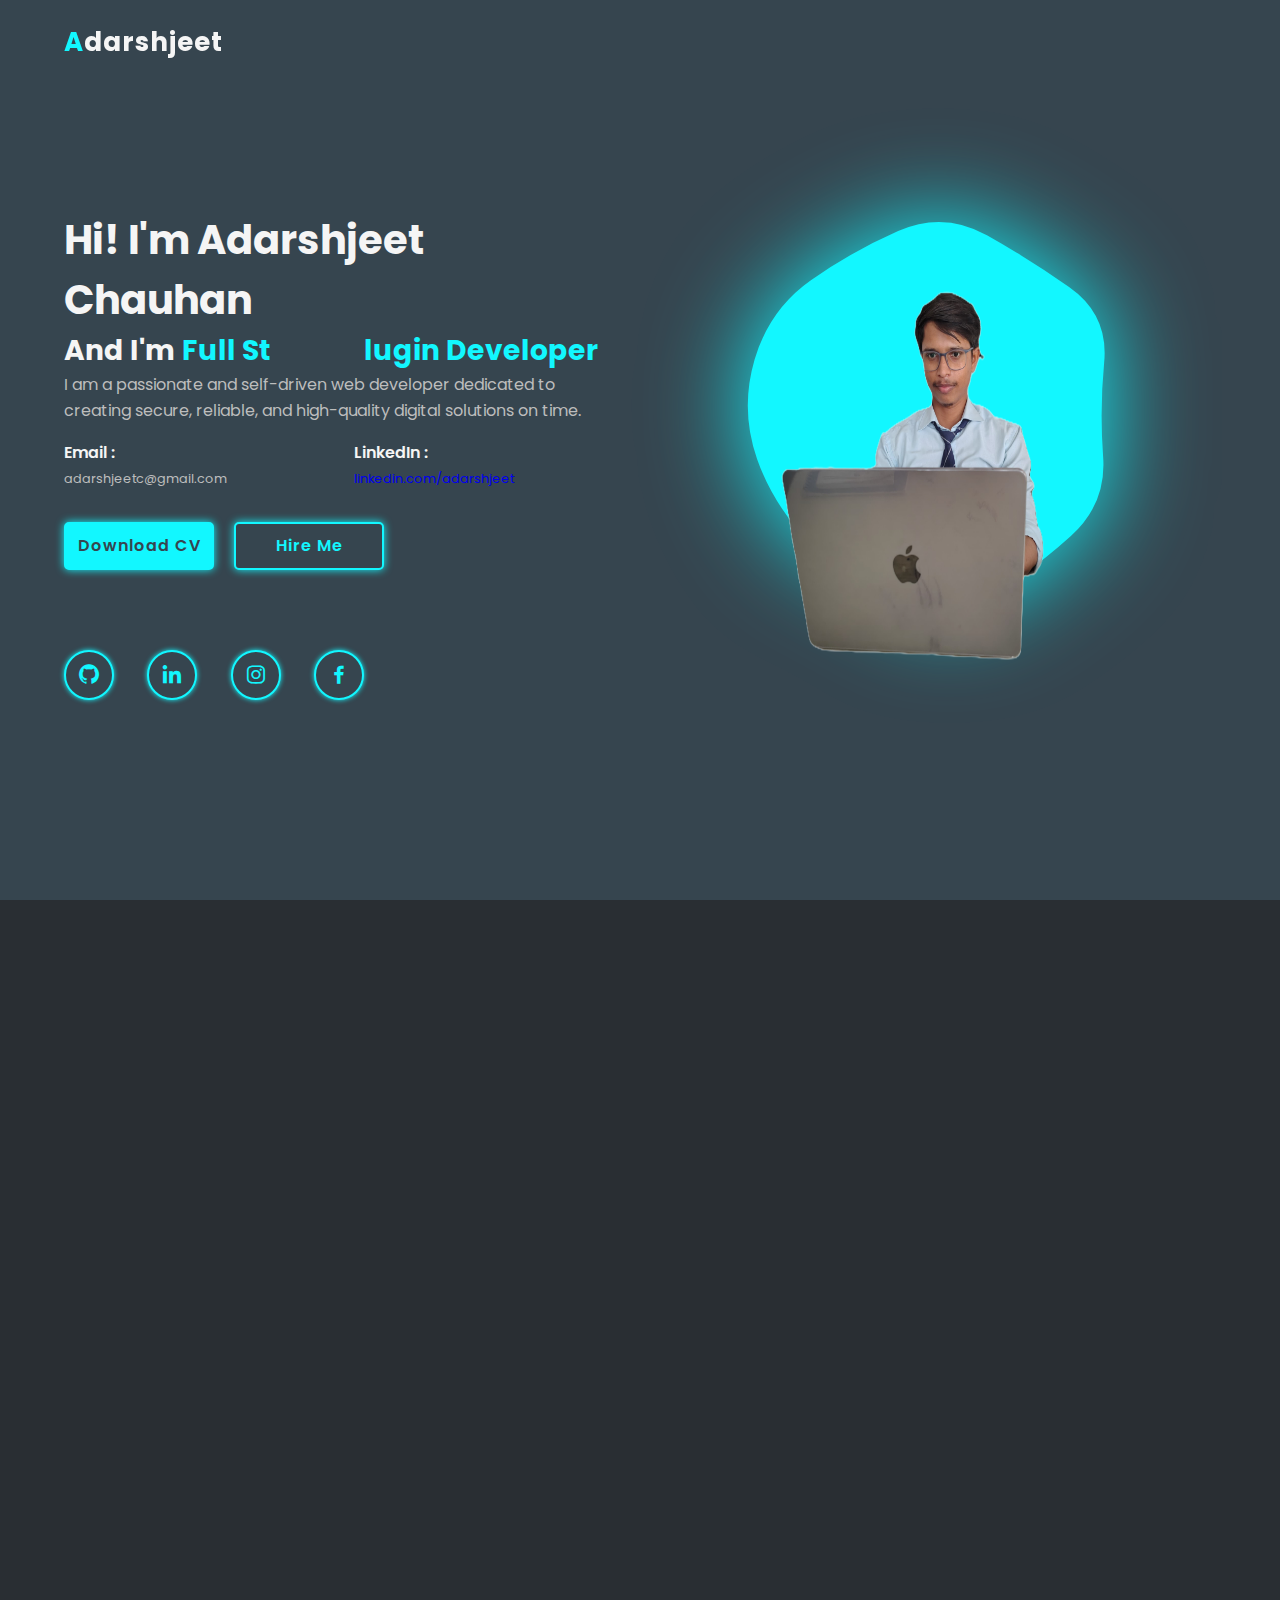
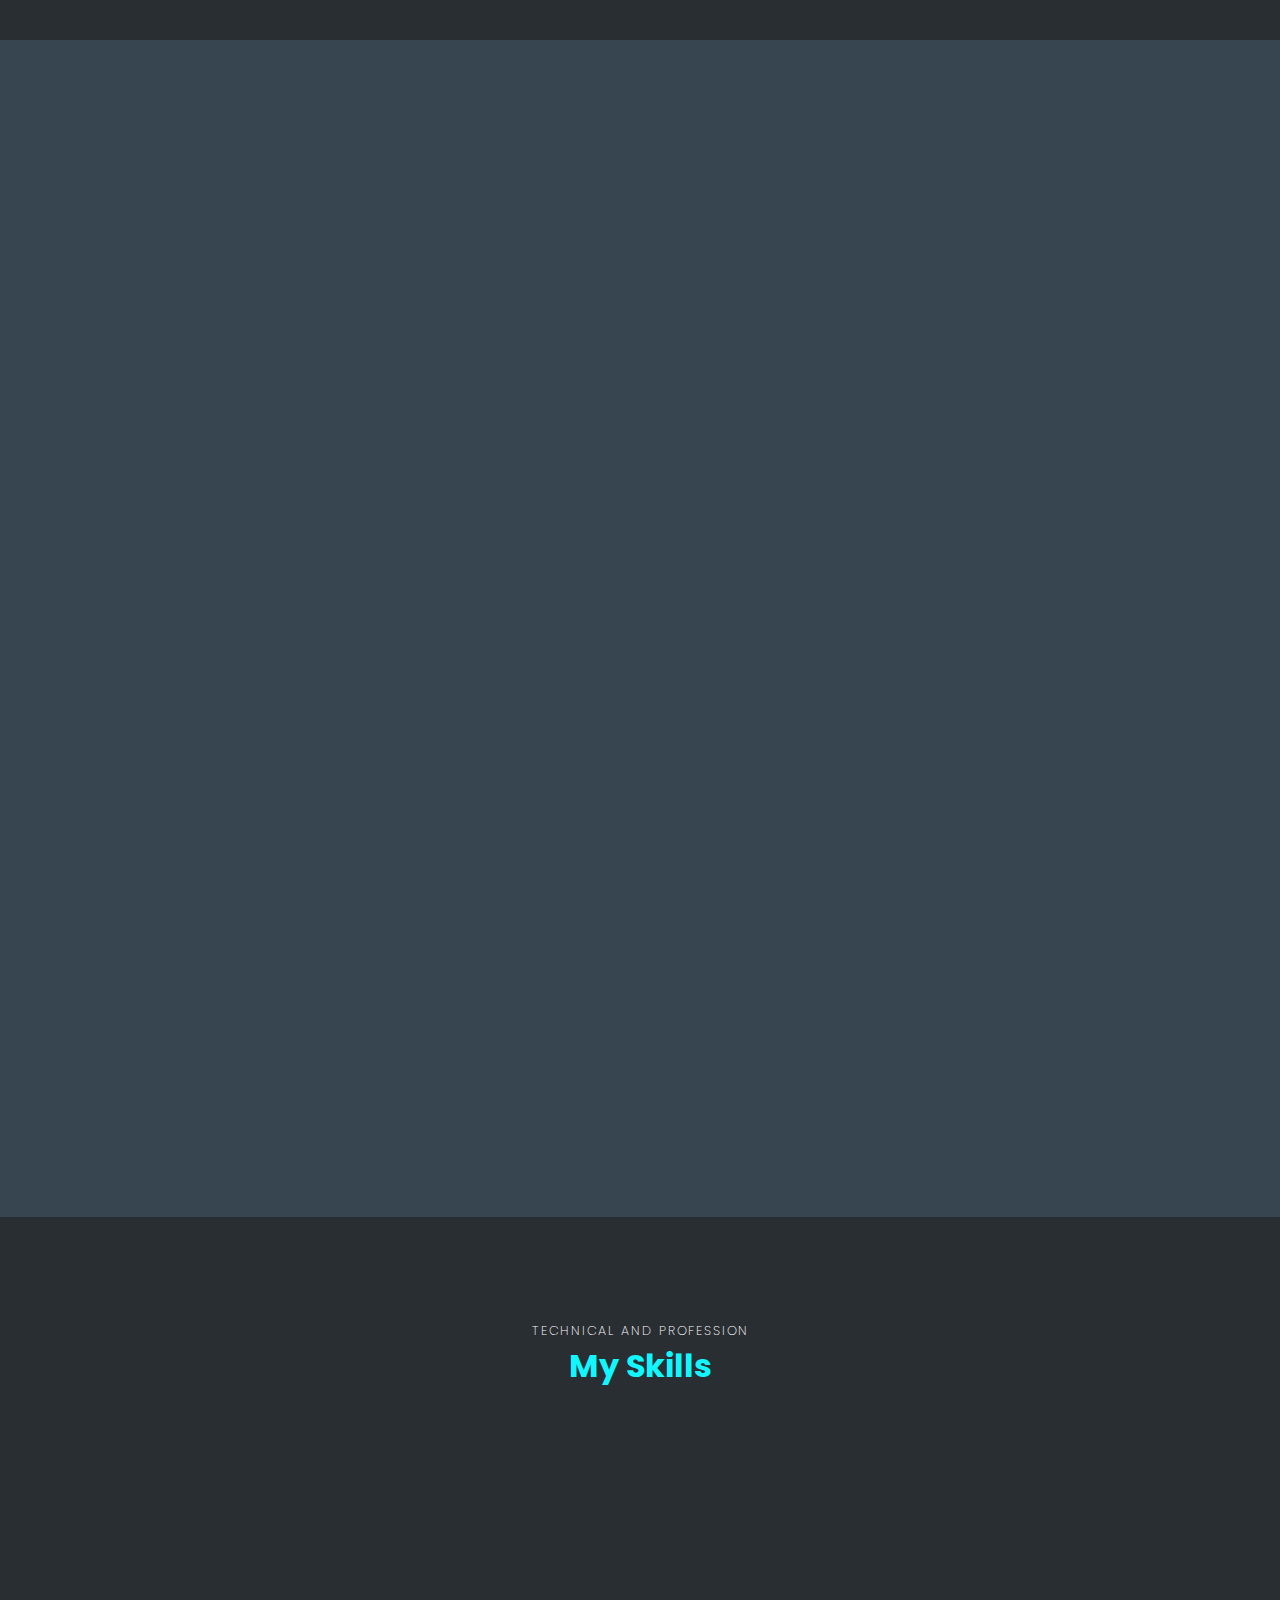
==== index.html @ 7305b6fa "portfolio" ====
<!DOCTYPE html>
<html lang="en">

<head>
    <meta charset="UTF-8">
    <meta name="viewport" content="width=device-width, initial-scale=1.0">
    <title>Adarshjeet Chauhan</title>
    <link rel="stylesheet" href="CSS/home.css">
    <link rel="stylesheet" href="CSS/header.css">
    <link rel="stylesheet" href="CSS/about.css">
    <link rel="stylesheet" href="CSS/services.css">
    <link rel="stylesheet" href="CSS/skills.css">
    <link rel="stylesheet" href="CSS/portfolio.css">
    <link rel="stylesheet" href="CSS/contact.css">
    <link rel="stylesheet" href="CSS/footer.css">
    <link rel="stylesheet" href="CSS/main.css">

    <!-- Link boxicons CSS -->
    <link href='https://unpkg.com/boxicons@2.1.4/css/boxicons.min.css' rel='stylesheet'>
</head>

<body>
    <!--------------------- Header site Start --------------------->
    <header>
        <div class="logo"><span>A</span>darshjeet</div>
        <ul class="navlist">
            <li><a href="#home" style="--i:1;">Home</a></li>
            <li><a href="#about" style="--i:2;">About</a></li>
            <!-- <li><a href="#services" style="--i:3;">Services</a></li> -->
            <li><a href="#skills" style="--i:4;">Skills</a></li>
            <li><a href="#portfolio" style="--i:5;">Projects</a></li>
            <li><a href="#contact" style="--i:6;">Contact</a></li>
        </ul>
        <div id="menu-icon" class="bx bx-menu"></div>
    </header>

    <!---------------- Header Section End ------------------------>


    <!------------------- Home section Start  ---------------------->
    <section id="home" class="home">
        <div class="home-content scroll-scale">
            <h1>Hi! I'm Adarshjeet Chauhan</h1>
            <div class="change-text">
                <h3>And I'm</h3>
                <h3>
                    <span class="word">WordPress&nbsp;Plugin&nbsp;Developer</span>
                    <span class="word">Full&nbsp;Stack&nbsp;Developer</span>
                    <!-- <span class="word">Web&nbsp;Designer</span> -->
                    <span class="word">Frontend&nbsp;Developer</span>
                    <span class="word">Backend&nbsp;Developer</span>
                </h3>
            </div>

            <p>I am a passionate and self-driven web developer dedicated to creating secure, reliable, and high-quality digital solutions on time.</p>

            <div class="info-box">
                <div class="email-info">
                    <h5>Email :</h5>
                    <span>adarshjeetc@gmail.com</span>
                </div>
                <div class="linkedin-info">
                    <h5>LinkedIn :</h5>
                    <span><a href="https://www.linkedin.com/in/adarshjeet-chauhan-750034267" target="_blank">linkedin.com/adarshjeet </a></span>
                </div>
            </div>
            <!------------------ Home Buttons  ------------------------>
            <div class="btn-box">
                <a href="Assets/adarsh_resume.pdf" class="btn"> Download CV</a>
                <a href="#contact" class="btn"> Hire Me</a>
            </div>
            <!------------------ Social Icons  ------------------------>
            <div class="social-icons">
                <a href="https://github.com/Adarshjeet0"><i class='bx bxl-github'></i></a>
                <a href="https://www.linkedin.com/in/adarshjeet-chauhan-750034267"><i class='bx bxl-linkedin'></i></a>
                <a href="https://www.instagram.com/adarsh___jeet/"><i class='bx bxl-instagram'></i></a>
                <a href=""><i class='bx bxl-facebook'></i></a>
            </div>

        </div>
        <!----------------  Home Page Image  ---------------------->
        <div class="home-image scroll-scale">
            <div class="img-box">
                <img src="Assets/myPic.png" alt="Profile Image">
            </div>
            <!---------------- Liquid Shape Start ---------------------->
            <div class="liquid-shape">
                <svg viewBox="0 0 500 500" xmlns="http://www.w3.org/2000/svg" xmlns:xlink="http://www.w3.org/1999/xlink"
                    width="100%" id="blobSvg">
                    <path fill="#12f7ff">
                        <animate attributeName="d" dur="20000ms" repeatCount="indefinite" values="M405,295.5Q408,341,371.5,369.5Q335,398,292.5,441.5Q250,485,208,440Q166,395,127,396.5Q88,344,68,297Q48,250,53.5,195Q59,140,107,112.5Q155,85,202.5,64Q250,43,296.5,65.5Q343,88,386,117.5Q429,147,415.5,198.5Q402,250,405,295.5Z;

                            M432,304Q437,358,400.5,402.5Q364,447,307,442.5Q250,438,203.5,424Q157,410,103,388Q49,366,37.5,308Q26,250,65,208Q104,166,132.5,130.5Q161,95,205.5,76Q250,57,288,87.5Q326,118,359,143Q392,168,409.5,209Q427,250,432,304Z;

                            M412.5,295.5Q408,341,367.5,362Q327,383,288.5,413.5Q250,444,197,439Q144,434,96.5,400Q49,366,30,308Q11,250,57.5,208Q104,166,117.5,104.5Q131,43,190.5,27.5Q250,12,295.5,52Q341,92,377,124Q413,156,415,203Q417,250,412.5,295.5Z;

                            M435,289.5Q387,329,376,389Q365,449,307.5,438.5Q250,428,209,410Q168,392,104,381.5Q40,371,67.5,310.5Q95,250,80.5,197Q66,144,103,101.5Q140,59,195,29.5Q250,0,290.5,55Q331,110,379.5,128.5Q428,147,455.5,198.5Q483,250,435,289.5Z;

                            M400,290.5Q391,331,361,361Q331,391,290.5,444Q250,497,210,442.5Q170,388,118.5,372Q67,356,38,303Q9,250,30.5,193Q52,136,104.5,112Q157,88,203.5,57Q250,26,291.5,66Q333,106,377.5,128Q422,150,415.5,200Q409,250,400,290.5Z;

                            M432,305.5Q442,361,395,390.5Q348,420,299,450Q250,480,202.5,447Q155,414,123,378Q91,342,56.5,296Q22,250,52.5,202Q83,154,124,128.5Q165,103,207.5,78Q250,53,308,51Q366,49,409,91Q452,133,437,191.5Q422,250,432,305.5Z;

                            M419,290Q388,330,368.5,376Q349,422,299.5,456.5Q250,491,212,436.5Q174,382,133.5,361Q93,340,73.5,295Q54,250,71,203.5Q88,157,122.5,123Q157,89,203.5,80.5Q250,72,290,92Q330,112,371.5,134Q413,156,431.5,203Q450,250,419,290Z;

                            M405,295.5Q408,341,371.5,369.5Q335,398,292.5,441.5Q250,485,208,440Q166,395,127,396.5Q88,344,68,297Q48,250,53.5,195Q59,140,107,112.5Q155,85,202.5,64Q250,43,296.5,65.5Q343,88,386,117.5Q429,147,415.5,198.5Q402,250,405,295.5Z;
                            "></animate>
                    </path>
                </svg>
            </div>
            <div class="liquid-shape">
                <svg viewBox="0 0 500 500" xmlns="http://www.w3.org/2000/svg" xmlns:xlink="http://www.w3.org/1999/xlink"
                    width="100%" id="blobSvg">
                    <path fill="#12f7ff">
                        <animate attributeName="d" dur="20000ms" repeatCount="indefinite" values="M405,295.5Q408,341,371.5,369.5Q335,398,292.5,441.5Q250,485,208,440Q166,395,127,396.5Q88,344,68,297Q48,250,53.5,195Q59,140,107,112.5Q155,85,202.5,64Q250,43,296.5,65.5Q343,88,386,117.5Q429,147,415.5,198.5Q402,250,405,295.5Z;

                            M432,304Q437,358,400.5,402.5Q364,447,307,442.5Q250,438,203.5,424Q157,410,103,388Q49,366,37.5,308Q26,250,65,208Q104,166,132.5,130.5Q161,95,205.5,76Q250,57,288,87.5Q326,118,359,143Q392,168,409.5,209Q427,250,432,304Z;

                            M412.5,295.5Q408,341,367.5,362Q327,383,288.5,413.5Q250,444,197,439Q144,434,96.5,400Q49,366,30,308Q11,250,57.5,208Q104,166,117.5,104.5Q131,43,190.5,27.5Q250,12,295.5,52Q341,92,377,124Q413,156,415,203Q417,250,412.5,295.5Z;

                            M435,289.5Q387,329,376,389Q365,449,307.5,438.5Q250,428,209,410Q168,392,104,381.5Q40,371,67.5,310.5Q95,250,80.5,197Q66,144,103,101.5Q140,59,195,29.5Q250,0,290.5,55Q331,110,379.5,128.5Q428,147,455.5,198.5Q483,250,435,289.5Z;

                            M400,290.5Q391,331,361,361Q331,391,290.5,444Q250,497,210,442.5Q170,388,118.5,372Q67,356,38,303Q9,250,30.5,193Q52,136,104.5,112Q157,88,203.5,57Q250,26,291.5,66Q333,106,377.5,128Q422,150,415.5,200Q409,250,400,290.5Z;

                            M432,305.5Q442,361,395,390.5Q348,420,299,450Q250,480,202.5,447Q155,414,123,378Q91,342,56.5,296Q22,250,52.5,202Q83,154,124,128.5Q165,103,207.5,78Q250,53,308,51Q366,49,409,91Q452,133,437,191.5Q422,250,432,305.5Z;

                            M419,290Q388,330,368.5,376Q349,422,299.5,456.5Q250,491,212,436.5Q174,382,133.5,361Q93,340,73.5,295Q54,250,71,203.5Q88,157,122.5,123Q157,89,203.5,80.5Q250,72,290,92Q330,112,371.5,134Q413,156,431.5,203Q450,250,419,290Z;

                            M405,295.5Q408,341,371.5,369.5Q335,398,292.5,441.5Q250,485,208,440Q166,395,127,396.5Q88,344,68,297Q48,250,53.5,195Q59,140,107,112.5Q155,85,202.5,64Q250,43,296.5,65.5Q343,88,386,117.5Q429,147,415.5,198.5Q402,250,405,295.5Z;
                            "></animate>
                    </path>
                </svg>
            </div>
            <!---------------- Liquid Shape End ------------------------>
        </div>

    </section>
    <!---------------- Home Section End ------------------------>


    <!---------------- About Section Start ------------------------>
    <section id="about" class="about">
        <div class="img-about scroll-scale">
            <img src="Assets/adarsh.png" alt="About me Image">
        </div>

        <div class="about-content scroll-scale">
            <span>Let me introduce myself</span>
            <h2>About Me</h2>
            <p>I'm a passionate and detail-oriented Full Stack Developer with hands-on experience in building scalable web applications using the MERN stack (MongoDB, Express, React, Node.js). I specialize in crafting clean, efficient, and well-structured code with a strong focus on performance and user experience. Known for delivering quality work on time, I enjoy solving real-world problems through technology and constantly strive to learn and improve. Whether it's front-end design or backend logic, I ensure everything works seamlessly together.</p>

            <div class="btn-box">
                <!-- <a href="#" class="btn">Read More!</a> -->
            </div>
        </div>

    </section>
    <!---------------- About Section End ------------------------>


    <!---------------- Service Section Start ------------------------>
    <section id="services" class="services">
        <div class="main-text scroll-scale">
            <span>What I will do for you</span>
            <h2>Our Services</h2>
        </div>

        <div class="section-services scroll-bottom">
            <div class="service-box">
                <i class="bx bxs-layer service-icon"></i>
                <h3>Full Stack Developer</h3>
                <p>Versatile Full Stack Developer with strong expertise in MongoDB, Express, React, and Node.js (MERN Stack). Skilled in building end-to-end web applications with seamless front-end and robust back-end integration.</p>
                <div class="btn-box service-btn">
                    <a href="#" class="btn">Read More!</a> 
                </div>
            </div>
 
            <div class="service-box">
                <i class="bx bx-code-alt service-icon"></i>
                <h3>Frontend Developer</h3>
                <p>Creative Frontend Developer with hands-on experience in HTML, CSS, JavaScript, and React.js. Focused on crafting intuitive and responsive user interfaces with attention to detail and performance optimization.</p>
                <div class="btn-box service-btn">
                    <a href="#" class="btn">Read More!</a>
                </div>
            </div> 

            <div class="service-box">
                <i class="bx bx-desktop service-icon"></i>
                <h3>Backend Developer</h3>
                <p>Proficient Backend Developer with solid knowledge of Node.js, Express, and MongoDB, delivering secure and scalable APIs. Experienced in designing efficient database structures and ensuring seamless server-side logic.</p>
                <div class="btn-box service-btn">
                   <a href="#" class="btn">Read More!</a> 
                </div>
            </div>
            <div class="service-box">
                <i class="bx bx-desktop service-icon"></i>
                <h3>Plugin Developer</h3>
                <p>Skilled Plugin Dev passionate about building custom WordPress and JS plugins. Focused on performance, functionality, and user customization, with solid knowledge of React, JS, and backend frameworks.</p>
                <div class="btn-box service-btn">
                   <a href="#" class="btn">Read More!</a> 
                </div>
            </div>
        </div>
    </section>

    <!---------------- Service Section End ------------------------>


    <!---------------- Skills Section Start ------------------------>
    <section id="skills" class="skills">
        <div class="main-text">
            <span>Technical and Profession</span>
            <h2>My Skills</h2>
        </div>

        <div class="skill-main">
            <div class="skill-left scroll-scale">
                <div class="skill-bar">
                    <div class="info">
                        <p class="skill">ReactJs</p>
                        <p>95%</p>
                    </div>
                    <div class="bar">
                        <span class="react"></span>
                    </div>
                </div>

                
                <div class="skill-bar">
                    <div class="info">
                        <p class="skill">Redux Toolkit</p>
                        <p>90%</p>
                    </div>
                    <div class="bar">
                        <span class="redux"></span>
                    </div>
                </div>
                
                
                <div class="skill-bar">
                    <div class="info">
                        <p class="skill">NodeJs</p>
                        <p>95%</p>
                    </div>
                    <div class="bar">
                        <span class="nodejs"></span>
                    </div>
                </div>
                
                <div class="skill-bar">
                    <div class="info">
                        <p class="skill">ExpressJs</p>
                        <p>96%</p>
                    </div>
                    <div class="bar">
                        <span class="express"></span>
                    </div>
                </div>
                <div class="skill-bar">
                    <div class="info">
                        <p class="skill">MongoDB</p>
                        <p>80%</p>
                    </div>
                    <div class="bar">
                        <span class="mongodb"></span>
                    </div>
                </div>
                <div class="skill-bar">
                    <div class="info">
                        <p class="skill">HTML</p>
                        <p>99%</p>
                    </div>
                    <div class="bar">
                        <span class="html"></span>
                    </div>
                </div>
                <div class="skill-bar">
                    <div class="info">
                        <p class="skill">CSS</p>
                        <p>99%</p>
                    </div>
                    <div class="bar">
                        <span class="css"></span>
                    </div>
                </div>
                <div class="skill-bar">
                    <div class="info">
                        <p class="skill">JavaScript</p>
                        <p>95%</p>
                    </div>
                    <div class="bar">
                        <span class="javascript"></span>
                    </div>
                </div>
                <div class="skill-bar">
                    <div class="info">
                        <p class="skill">Bootstrap</p>
                        <p>95%</p>
                    </div>
                    <div class="bar">
                        <span class="bootstrap"></span>
                    </div>
                </div>
                <div class="skill-bar">
                    <div class="info">
                        <p class="skill">Figma</p>
                        <p>70%</p>
                    </div>
                    <div class="bar">
                        <span class="figma"></span>
                    </div>
                </div>
                <div class="skill-bar">
                    <div class="info">
                        <p class="skill">Material UI</p>
                        <p>80%</p>
                    </div>
                    <div class="bar">
                        <span class="material-ui"></span>
                    </div>
                </div>
                <div class="skill-bar">
                    <div class="info">
                        <p class="skill">Firebase</p>
                        <p>91%</p>
                    </div>
                    <div class="bar">
                        <span class="firebase"></span>
                    </div>
                </div>
                <div class="skill-bar">
                    <div class="info">
                        <p class="skill">Prisma</p>
                        <p>75%</p>
                    </div>
                    <div class="bar">
                        <span class="prisma"></span>
                    </div>
                </div>
                <div class="skill-bar">
                    <div class="info">
                        <p class="skill">Tailwind CSS</p>
                        <p>95%</p>
                    </div>
                    <div class="bar">
                        <span class="tailwind"></span>
                    </div>
                </div>
                <div class="skill-bar">
                    <div class="info">
                        <p class="skill">SQL</p>
                        <p>80%</p>
                    </div>
                    <div class="bar">
                        <span class="sql"></span>
                    </div>
                </div>
            </div>
 
        </div>


    </section>

    <!---------------- Skills Section End ------------------------>

    <!---------------- Portfolio Section Start ------------------------>
    <section id="portfolio" class="portfolio">
        <div class="main-text scroll-scale">
            <span>What i will do for you</span>
            <h2>Latest Projects</h2>
        </div>

        <div class="container">
            <!-- <div class="filter-buttons scroll-scale">
                <button class="button" data-filter="all">All</button>
                <button class="button" data-filter=".product">Product</button>
                <button class="button" data-filter=".interacting">Interacting</button>
                <button class="button" data-filter=".web">Web App</button>
            </div> -->

            <div class="portfolio-gallery scroll-bottom">
                
                <!-- <div class="port-box mix product">
                    <div class="port-image">
                        <img src="Assets/1.jpg" alt="">
                    </div>
                    <div class="port-content">
                        <h3>Graphic Design</h3>
                        <p>Lorem ipsum dolor sit amet consectetur adipisicing elit. Earum consequatur repellendus deserunt libero ab veniam amet sed minima vitae aperiam?</p>
                        <a href="#"><i class="bx bx-link-external"></i></a>
                    </div>
                </div> -->

                <!-- <div class="port-box mix product">
                    <div class="port-image">
                        <img src="Assets/2.jpg" alt="">
                    </div>
                    <div class="port-content">
                        <h3>Graphic Design</h3>
                        <p>Lorem ipsum dolor sit amet consectetur adipisicing elit. Earum consequatur repellendus deserunt libero ab veniam amet sed minima vitae aperiam?</p>
                        <a href="#"><i class="bx bx-link-external"></i></a>
                    </div>
                </div> -->

                <div class="port-box mix web">
                    <div class="port-image">
                        <img src="Assets/e-commerce-web.png" alt="">
                    </div>
                    <div class="port-content">
                        <h3>E-Commerce Website</h3>
                        <p>A full-stack e-commerce platform with product listings, cart management, secure checkout, and user authentication. Built using React and Redux Toolkit on the frontend, and Node.js, Express.js, and MongoDB (Mongoose) on the backend. Features include real-time inventory updates, admin panel for product management, and secure payment integration.</p>
                        <a href=" https://ripanshumishra.github.io/stonepaperscissor/" ><i class="bx bx-link-external"></i></a>
                    </div>
                </div>

                <!-- <div class="port-box mix interacting">
                    <div class="port-image">
                        <img src="Assets/4.jpg" alt="">
                    </div>
                    <div class="port-content">
                        <h3>Graphic Design</h3>
                        <p>Lorem ipsum dolor sit amet consectetur adipisicing elit. Earum consequatur repellendus deserunt libero ab veniam amet sed minima vitae aperiam?</p>
                        <a href="#"><i class="bx bx-link-external"></i></a>
                    </div>
                </div> -->

                <div class="port-box mix web">
                    <div class="port-image">
                        <img src="Assets/API-Cover-photo.png" alt="">
                    </div>
                    <div class="port-content">
                        <h3>Social Media API</h3>
                        <p>A secure and feature-rich RESTful API for social media interactions. It includes user authentication (login/register), and access control to prevent unauthorized actions. Authenticated users can create posts, like and comment on others' posts, and manage comments on their own posts. Users can also view all public posts and interactions. Built with Node.js, Express.js, MongoDB (Mongoose), and documented using Swagger.</p>
                        <a href="https://ripanshumishra.github.io/profile-generator/"><i class="bx bx-link-external"></i></a>
                    </div>
                </div>

                <div class="port-box mix web">
                    <div class="port-image">
                        <img src="Assets/img_search_engine.jpg" alt="">
                    </div>
                    <div class="port-content">
                        <h3>Image Search Engine</h3>
                        <p>A responsive web app that lets users search and view unlimited images using an external API. Features include a dynamic search bar, real-time image results, and a “Load More” button for seamless pagination. Built with HTML, CSS, and JavaScript.</p>
                        <a href="https://ripanshumishra.github.io/Tic-Tac-Toe/"><i class="bx bx-link-external"></i></a>
                    </div>
                </div>
                <div class="port-box mix web">
                    <div class="port-image">
                        <img src="Assets/advancedTodoApp.jpg" alt="">
                    </div>
                    <div class="port-content">
                        <h3>Advanced Todo App</h3>
                        <p>A smart task manager with indoor/outdoor task categorization and live weather display for outdoor tasks. Built with React and Redux Toolkit for a responsive and interactive user experience.</p>
                        <a href="https://ripanshumishra.github.io/Tic-Tac-Toe/"><i class="bx bx-link-external"></i></a>
                    </div>
                </div>

            </div>

        </div>

    </section>

    <!---------------- POrtfolio Section End ------------------------>

    
    <!---------------- Contact Section Start ------------------------>
    <section id="contact" class="contact">
        <div class="main-text scroll-scale">
            <span>ask me question</span>
            <h2>Contact Me</h2>
        </div>

        <form action="#" name="submit-to-google-sheet" class="scroll-bottom">
            <input type="text" name="name" placeholder="Your Name" required>
            <input type="email" name="email" placeholder="Your Email" required>
            <input type="text" name="address" placeholder="Your Address">
            <input type="tel" name="mobileNumber" placeholder="Phone Number" required>
            <textarea name="message" id="" cols="20" rows="6" placeholder="Your Message" required></textarea>
            <span id="success"></span>
            <div class="btn-box formBtn">
                <button type="submit" class="btn">Send Message</button>
            </div>

        </form>

    </section>

    <!---------------- Contact Section End ------------------------>


    <!---------------- Footer Section Start ------------------------>
    <footer class="scroll-scale">
        <p>Copyright &copy; 2024 by Adarshjeet Chauhan || All Right Reserved.</p>
        <a href="#home"><i class="bx bx-up-arrow-alt"></i></a>
    </footer>
    
    <!---------------- Footer Section End ------------------------>

    <!---------------- JS Links ------------------------>
    <script src="JS/mixitup.min.js"></script>
    <script src="JS/script.js"></script>
</body>

</html>
---- CSS/home.css ----
.home{
    min-height: 100vh;
    height: 100%;
    width: 100%;
    display: grid;
    grid-template-columns: repeat(2,1fr);
    align-items: center;
    grid-gap: 4em;
    padding: 60px 5%;
}

.home-content{
    /* margin-top: 0; */
    max-width: 600px;
}

.home-content h1{
    font-size: var(--big-font);
    font-weight: 700;
}

.change-text{
    font-size: 1.5rem;
    font-weight: 600;
}

.change-text h3{
    display: inline-flex;
    margin: 0;
    vertical-align: top;
}

.change-text h3 .word{
    position: absolute;
    display: flex;
    opacity: 0;
}

.change-text h3 .word .letter{
    transform-origin: center center 25px;
}

.change-text h3 .word .letter.out{
    transform: rotateX(90deg);
    transition: 0.32s cubic-bezier(0.6,0,0.7,0.2);
}

.change-text h3 .word .letter.in{
    transition: 0.38s ease;
}

.change-text h3 .word .letter.behind{
    transform: rotateX(-90deg);
}

.home-content p{
    color: #bdbdbd;
    line-height: 1.6;
}

.info-box{
    display: inline-flex;
    justify-content: space-between;
    align-items: center;
    width: 450px;
    margin: 1rem 0 2rem;
}
.info-box h5{
    font-weight: 600;
    color: var(--text-color);
    font-size: 1rem;
}
.info-box span{
    font-size: .8rem;
    color: #bdbdbd;
}

.btn-box{
    display: flex;
    justify-content: space-between;
    width: 20rem;
    height: 3rem;
}

.btn-box .btn{
    display: inline-flex;
    justify-content: center;
    align-items: center;
    width: 150px;
    height: 100%;
    background: var(--hover-color);
    color: var(--bg-color);
    font-size: 1rem;
    letter-spacing: 1px;
    font-weight: 600;
    transition: .6s;
    box-shadow: var(--neon-box-shadow);
    border-radius: 5px;
    position: relative;
    overflow: hidden;
    z-index: 1;
    border: 2px solid var(--hover-color);
}

.btn:hover{
    color: var(--hover-color);
}

.btn::before{
    content: "";
    position: absolute;
    top: 0;
    left: 0;
    background:var(--bg-color);
    width: 0;
    height: 100%;
    z-index: -1;
    transition: .4s;
}

.btn:hover::before{
    width: 100%;
}

.btn:nth-child(2){
    background: var(--bg-color);
    color: var(--hover-color);
}

.btn:nth-child(2):hover{
    color: var(--bg-color);
}

.btn:nth-child(2)::before{
    background:var(--hover-color);

}

.social-icons{
    margin-top: 5rem;
    display: flex;
    justify-content: space-between;
    width: 300px;
    height: 40px;
}

.social-icons a{
    display: inline-flex;
    width: 50px;
    height: 50px;
    justify-content: center;
    align-items: center;
    background: var(--bg-color);
    color: var(--hover-color);
    border: 2px solid var(--hover-color);
    transition: .6s;
    box-shadow: 0 0 0.3rem #12f7ff;
    border-radius: 50%;
    position: relative;
    z-index: 1;
    overflow: hidden;
}

.social-icons a i{
    font-size: 1.5rem;
}

.social-icons a:hover{
    color: var(--bg-color);
}

.social-icons a::before{
    content: "";
    position: absolute;
    left: 0;
    top: 0;
    width: 0;
    height: 100%;
    background: var(--hover-color);
    transition: .6s;
    z-index: -1;
}

.social-icons a:hover::before{
    width: 100%;
}

.home-image{
    position: relative;
}

.img-box{
    text-align: center;
}

.img-box img{
    width: 100vw;
    max-width: 390px;
    height: 75vh;
    border-radius: 50%;
    margin-top: 30px; 
}

/* Liquid-shape CSS */
.liquid-shape{
    position: absolute;
    width: 90%;
    height: 60%;
    z-index: -1;
    top: 10%;
    left: 5%;
}

.liquid-shape:nth-child(2){
    filter: blur(50px);
}
---- CSS/header.css ----
header{
    position: fixed;
    top: 0;
    left: 0;
    z-index: 1000;
    border-bottom: 1px solid transparent;
    display: flex;
    align-items: center;
    justify-content: space-between;
    width: 100%;
    padding: 20px 5%;
}

header.sticky{
    background: var(--bg-color);
    border-bottom: 1px solid var(--second-bg-color);
    padding: 12px 10%;
}

.logo{
    font-size: 26px;
    font-weight: 700;
    letter-spacing: 1px;
}

span{
    color: var(--hover-color);
}

.navlist{
    display: flex;
}
.navlist a{
    display: inline-block;
    color: var(--text-color);
    font-weight: 500;
    padding: 10px 20px;
    animation: slideAnimation 1s ease forwards;
    animation-delay: calc(.3s * var(--i));
    opacity: 0;
}

.navlist a:hover{
    color: var(--hover-color);
    text-shadow: 0 0 10px rgba(18,247,255,0.6),
    0 0 20px rgba(18,247,255,0.6),
    0 0 30px rgba(18,247,255,0.6),
    0 0 40px rgba(18,247,255,0.6),
    0 0 70px rgba(18,247,255,0.6),
    0 0 80px rgba(18,247,255,0.6),
    0 0 100px rgba(18,247,255,0.6),
    0 0 150px rgba(18,247,255,0.6);; 
}

.navlist a.active{
    color: var(--hover-color);
}

#menu-icon{
    font-size: 1.8rem;
    z-index: 10001;
    cursor: pointer;
    margin-left: 15px;
    background: var(--hover-color);
    border-radius: 3px;
    color: var(--second-bg-color);
    display: none;
}

/* Keyframes */
@keyframes slideAnimation{
    0%{
        opacity: 0;
        transform: translateY(100px);
    }
    100%{
        opacity: 1;
        transform: translateY(0);
    }
}
---- CSS/about.css ----
.about{
    
    width: 100%;
    display: flex;
    justify-content: center;
    align-items: center;
    grid-gap: 2em;
    background: var(--second-bg-color);
}

.about .img-about{
    text-align: center;
    position: relative;
    /* border-radius: 30px; */
}

.about .img-about img{
    max-width: 400px;
    height: auto;
    padding-bottom: 0;
    border-radius: 30px;
}

.about-content span{
    color: #fdfdfd;
    font-size: .8rem;
    font-weight: 200;
    letter-spacing: 2px;
    text-transform: uppercase;
}

.about-content h2{
    color: var(--hover-color);
    font-weight: 700;
    font-size: var(--normal-font);
}

.about-content h3{
    font-weight: 600;
    font-size: 1.5rem;
    margin-bottom: .2rem;
}

.about-content p{
    font-weight: 300;
    color: #fdfdfd;
    margin-bottom: 1.5rem;
}


.img-about span{
    color: var(--hover-color);
    font-size: 1rem;
    font-weight: 600;
}








/*---------------------- Keyframes for info-about -------------------------*/

@keyframes morph {
    0%,
    100%{
        border-radius: 40% 60% 70% 30% / 40% 40% 60% 50%;
    }
    30%{
        border-radius: 70% 30% 50% 50% / 30% 30% 70% 70%;
    }
    60%{
        border-radius: 100% 60% 60% 100% / 100% 100% 60% 60%;
    }
    80%{
        border-radius: 69% 31% 66% 34% / 21% 30% 70% 79%;
    }
}
---- CSS/services.css ----
.main-text{
    width: 100%;
    text-align: center;
    margin-bottom: 2rem;
    color: var(--hover-color);
}

.main-text h2{
    font-weight: 700;
    font-size: var(--normal-font);
}

.main-text span{
    color: #fdfdfd;
    font-size: .8rem;
    font-weight: 200;
    letter-spacing: 2px;
    text-transform: uppercase;
}

.section-services{
    display: flex;
    justify-content: center;
    align-items: center;
    flex-wrap: wrap;
    grid-gap: 2rem;
}

.section-services .service-box{
    flex: 1 1 18rem;
    padding: 2rem 1rem 2rem;
    text-align: center;
    background: var(--second-bg-color);
    transition: transform .4s;
    border-radius: 10px;
}

.service-btn{
    width: auto;
    justify-content: center;
}

.service-box:hover{
    transform: translateY(-.7rem);
}

.service-icon{
    border: 2px solid var(--hover-color);
    padding: 2rem;
    background: var(--bg-color);
    display: flex;
    align-items: center;
    font-size: 3rem;
    border-radius: 50%;
    position: relative;
    color: var(--hover-color);
    box-shadow: var(--neon-box-shadow);
    outline: 3px solid var(--bg-color);
}

.service-box h3{
    margin-top: 10px;
    font-size: 1.5rem;
}

.service-box p{
    margin: .5rem 0 1.5rem 0;
    letter-spacing: 1px;
    font-weight: 300;
    color: #bdbdbd;
    line-height: 1.6;
}
---- CSS/skills.css ----
.skills{
    background: var(--second-bg-color);
    /* border: 2px solid white; */
}

.skill-main{
    width: 100%;
    display: flex;
    justify-content: center;
    align-items: center;
}

.skill-left{
    width: 90%; 
    /* border: 1px solid white; */
    display: flex;
    justify-content: center;
    align-items: center;
    gap: 2rem;
    /* flex-direction: column; */
    flex-wrap: wrap;
    position: relative;

}
.skill{
    font-size: 23px;
}
/* .skill-left{
    width: 70%;
    border: 1px solid white;
} */

.skill-bar{
    margin-bottom: 2.3rem;
    /* border: 2px solid green; */
    /* width: 500px; */
    width: 28%;
}

.skill-main h3{
    margin-bottom: 2rem;
    font-size: var(--normal-font);
    text-align: center;
}

.skill-left .skill-bar .info{
    display: flex;
    justify-content: space-between;
    align-items: center;
    padding: 0 10px;
}

.skill-left .skill-bar .bar{
    width: 100%;
    height: 10px;
    background-color: var(--bg-color);
    border-radius: 25px;
    margin-top: 10px;
    position: relative;
}

.skill-bar .bar span{
    width: 100%;
    height: 100%;
    position: absolute;
    left: 0;
    background: var(--hover-color);
    border-radius: 25px;
    box-shadow: var(--neon-box-shadow);
}

.skill-bar .bar .react{
    width: 95%;
    animation: html 2s;
}
.skill-bar .bar .redux{
    width: 90%;
    animation: html 2s;
}
.skill-bar .bar .nodejs{
    width: 95%;
    animation: html 2s;
}
.skill-bar .bar .express{
    width: 96%;
    animation: html 2s;
}
.skill-bar .bar .mongodb{
    width: 80%;
    animation: html 2s;
}
.skill-bar .bar .html{
    width: 99%;
    animation: html 2s;
}
.skill-bar .bar .css{
    width: 99%;
    animation: html 2s;
}

.skill-bar .bar .javascript{
    width: 95%;
    animation: javascript 3s;
}
.skill-bar .bar .bootstrap{
    width: 95%;
    animation: javascript 3s;
}
.skill-bar .bar .figma{
    width: 70%;
    animation: javascript 3s;
}
.skill-bar .bar .material-ui{
    width: 80%;
    animation: javascript 3s;
}
.skill-bar .bar .firebase{
    width: 91%;
    animation: javascript 3s;
}
.skill-bar .bar .prisma{
    width: 75%;
    animation: javascript 3s;
}
.skill-bar .bar .tailwind{
    width: 95%;
    animation: javascript 3s;
}
.skill-bar .bar .prisma{
    width: 75%;
    animation: javascript 3s;
}
.skill-bar .bar .sql{
    width: 80%;
    animation: javascript 3s;
}
/* .skill-bar .bar .javascript{
    width: 95%;
    animation: figma 3s;
} */

/* .skill-bar .bar .javascript{
    width: 64%;
    animation: javascript 5s;
} */



/* -------------------- Keyframes --------- */

@keyframes html{
    0%{
        width: 0;
    }
    100%{
        width: 72%;
    }
}

@keyframes figma{
    0%{
        width: 0;
    }
    100%{
        width: 48%;
    }
}

@keyframes css{
    0%{
        width: 0;
    }
    100%{
        width: 80%;
    }
}

@keyframes javascript{
    0%{
        width: 0;
    }
    100%{
        width: 64%;
    }
}


@keyframes glow{
    0%{
        background: var(--bg-color);
        box-shadow: none;
    }
    100%{
        background:var(--hover-color);
        box-shadow: var(--neon-box-shadow);
    }
}
---- CSS/portfolio.css ----
.filter-buttons {
    margin: 2rem;
    text-align: center;
}

.filter-buttons .button{
    background: none;
    outline: none;
    border: none;
    cursor: pointer;
    font-size: .85rem;
    font-weight: 600;
    letter-spacing: .4px;
    margin-left: 1.3rem;
    color: var(--text-color);
}

.filter-buttons .button:hover {
    color: var(--hover-color);
}

.portfolio-gallery {
    display: grid;
    grid-template-columns: repeat(auto-fill, minmax(20rem, 1fr));
    gap: 2rem;
}

.port-box {
    position: relative;
    border-radius: 15px;
    overflow: hidden;
    background: #292e33;
    display: flex;
    grid-template-rows: 1fr auto;
    align-items: center;
    border: 2px solid var(--hover-color);
    box-shadow: var(--neon-box-shadow);
}

.port-image {
    display: flex;
    align-items: center;
    justify-content: center;
    height: 100%;
    width: 100%;
}

.port-image img {
    width: 100%;
    opacity: .5s;
    height: 100%;
    transition: .5s;
}

.port-content {
    position: absolute;
    bottom: 0;
    left: 0;
    width: 100%;
    height: 100%;
    opacity: 0;
    background: linear-gradient(rgba(0, 0, 0, .2), #314343);
    display: flex;
    align-items: center;
    justify-content: center;
    flex-direction: column;
    text-align: center;
    transition: 0.5s;
    padding: 0 2rem;
}

.port-box:hover .port-content{
    opacity: 1;
}

.port-box:hover .port-image img{
    transform: scale(1.1);
    opacity: 0;
}

.port-content h3 {
    font-size: 1.5rem;
    font-weight: 600;
}

.port-content p {
    font-size: .8rem;
    margin: 5px 0 15px 0;
}

.port-content a{
    background: #fff;
    border-radius: 50%;
    display: inline-flex;
    justify-content: center;
    align-items: center;
    width: 50px;
    height: 50px;
    border: 2px solid var(--hover-color);
    outline: 2px solid #fff;
}

.port-content a i{
    font-size: 1.3rem;
    color: var(--second-bg-color);
}
---- CSS/contact.css ----
.contact{
    background: var(--second-bg-color);
    width: 100%;
    height: 100vh;
}

.contact form{
    max-height: 90vh;
    text-align: center;
    max-width: 50rem;
    margin: 1rem auto;
    margin-bottom: 3rem;
}

.contact form input,
.contact form textarea{
    width: 100%;
    color: var(--text-color);
    background: var(--bg-color);
    margin-bottom: .8rem;
    border: none;
    border-radius: 5px;
    padding: .7rem;
}

.contact form textarea{
    resize: none;
}

.formBtn{
    margin-top: 2rem;
    display: flex;
    justify-content: center;
    width: 100%;
}

.formBtn .btn{
    cursor: pointer;
    font-size: 1rem;
}

#success{
    color: green;
    font-size: 1rem;
    font-weight: 700;
}
---- CSS/footer.css ----
footer{
    width: 100vw;
    margin-top: 1rem;
    padding: 1.5rem 10%;
    display: flex;
    align-items: center;
    justify-content: space-around;
}

footer p{
    color: #bdbdbd;
}

footer a{
    display: inline-flex;
    justify-content: center;
    color: var(--text-color);
    background: var(--hover-color);
    padding: .6rem;
    border-radius: 5px;
}

footer a i{
    font-size: 1rem;
    color: var(--second-bg-color);
}
---- CSS/main.css ----
@import url('https://fonts.googleapis.com/css2?family=Poppins:ital,wght@0,100;0,200;0,300;0,400;0,500;0,600;0,700;0,800;0,900;1,100;1,200;1,300;1,400;1,500;1,600;1,700;1,800;1,900&display=swap');

*{
    padding: 0;
    margin: 0;
    box-sizing: border-box;
    list-style: none;
    scroll-behavior: smooth;
    text-decoration: none;
}

:root{
    --text-color : #f5f5f5;
    --hover-color: #12f7ff;
    --bg-color: #36454f;
    --second-bg-color:#292e33;
    --big-font: 2.5rem;
    --normal-font:2rem;
    --neon-box-shadow: 0 0 .5rem #12f7ff;
    --h2-font:3rem;
    --font-neon-text-shadow: 0 0 10px rgba(18,247,255,0.3),
    0 0 20px rgba(18,247,255,0.3),
    0 0 30px rgba(18,247,255,0.3),
    0 0 40px rgba(18,247,255,0.3),
    0 0 70px rgba(18,247,255,0.3),
    0 0 80px rgba(18,247,255,0.3),
    0 0 100px rgba(18,247,255,0.3),
    0 0 150px rgba(18,247,255,0.3);
}

body{
    font-family: "poppins",sans-serif;
    background-color: var(--bg-color);
    color: var(--text-color);
}


section{
    padding: 100px 5%;
}



::-webkit-scrollbar{
    height: 0;
    width: .5rem;
}

::-webkit-scrollbar-track{
    background: var(--second-bg-color);
}

::-webkit-scrollbar-thumb{
    background: var(--hover-color);
    border-radius: 5rem;
}


/* ..... Parallax .................. */
.scroll-scale{
    opacity: 0;
    transform: scale(.9);
    transition: all 1s;
}

.scroll-bottom{
    opacity: 0;
    transform: translateY(300px);
    transition: 1s;
}

.scroll-top{
    opacity: 0;
    transform: translateY(-300px);
    transition: 1s;
}

.show-items{
    opacity: 1;
    transform: translateX(0);
}




/* Break Points  */
@media(max-width:991px){
    header,
    header.sticky{
        padding: 15px 5%;
    }
    footer{
        padding: 15px 5%;
    }
    section{
        padding: 50px 5%;
    }
    .navlist a{
        padding: 8px 15px;
    }
    :root{
        --big-font: 2.2rem;
        --normal-font:1.8rem;
        --neon-box-shadow: 0 0 .8rem #12f7ff;
        --h2-font:3rem;  
    }
    .home-content{
        margin-top: 5rem;
    }
    .social-icons{
        margin-top: 2rem;
    }
    .info-box{
        display: none;
    }
}

@media(max-width:768px){
    #menu-icon{
        display: block;
        transition: all .4s ease;
    }
    #menu-icon.bx-x{
        transform: rotate(-180deg);
    }

    .navlist{
        display: flex;
        position: absolute;
        top: -1000px;
        right: 0;
        left: 0;
        flex-direction: column;
        background: var(--bg-color);
        text-align: left;
        padding: 0 5%;
        transition: all .45s ease;
    }
    .navlist a{
        display: block;
        padding-bottom: 1rem;
        font-size: 1rem;
    }

    .navlist.open{
        top: 100%;
    }
    .home{
        grid-template-columns: 1fr;
    }
    .home-image{
        margin-bottom: 5rem;
    }
    .liquid-shape{
        width: 100%;
        height: 100%;
        left: 2%;
        top: 20%;
    }
    .about{
        flex-direction: column-reverse;
    }
    .skill-main{
        grid-template-columns: 1fr;
    }
    .filter-buttons{
        margin: 2.5rem 0;
    }
    footer p{
        font-size: .8rem;
    }

    .info-box{
        display: none;
    }
}

@media(max-width:420px){
    html{
        font-size: 100%;
    }
  *{
    max-width: 100%;
    width: auto;
  }

    footer p{
        font-size: .6rem;
    }
    .filter-buttons .button{
        font-size: .8rem;
    }
    .img-about img{
        width: 300px;
    }
    .info-about1,.info-about2,.info-about3{
        display: none;
    }
    .img-about p{
        font-size: 1rem;
    }
    .about,section,header,.home,
    .services,
    .skills,.portfolio,.contact,footer{
        width: 100vw;
    }
    .img-box img{
        width: 60%;
        height: 30%;
        padding-top: 1rem;
    }
    .home{
        /* background-color: rgb(55, 0, 255); */
        box-sizing: border-box;
        display: flex;
        flex-direction: column-reverse;
    }
    .home-content{
        /* background-color: green; */
        width:  90vw;
        margin-top: -3rem;
    }
    .home-content h1{
        font-size: 1.8rem;
    }
    .home-content .change-text{
        font-size: 1rem;
    }
    .info-box{
        display: grid;
        gap: .8rem;
    }
    .home-image{
        height: 30vh;
        /* background-color: red; */
        padding: 0;
        box-sizing: border-box;
    }
    .liquid-shape{
        padding: 1rem 0 0 1.5rem;
       width: 90%;
        /* background-color: yellow; */
        height: 80%;
    }
    .img-about img{
        /* background: yellow; */
        width: 70%;
        height: 30%;
    }
    .info-box{
        display: none;
    }
}
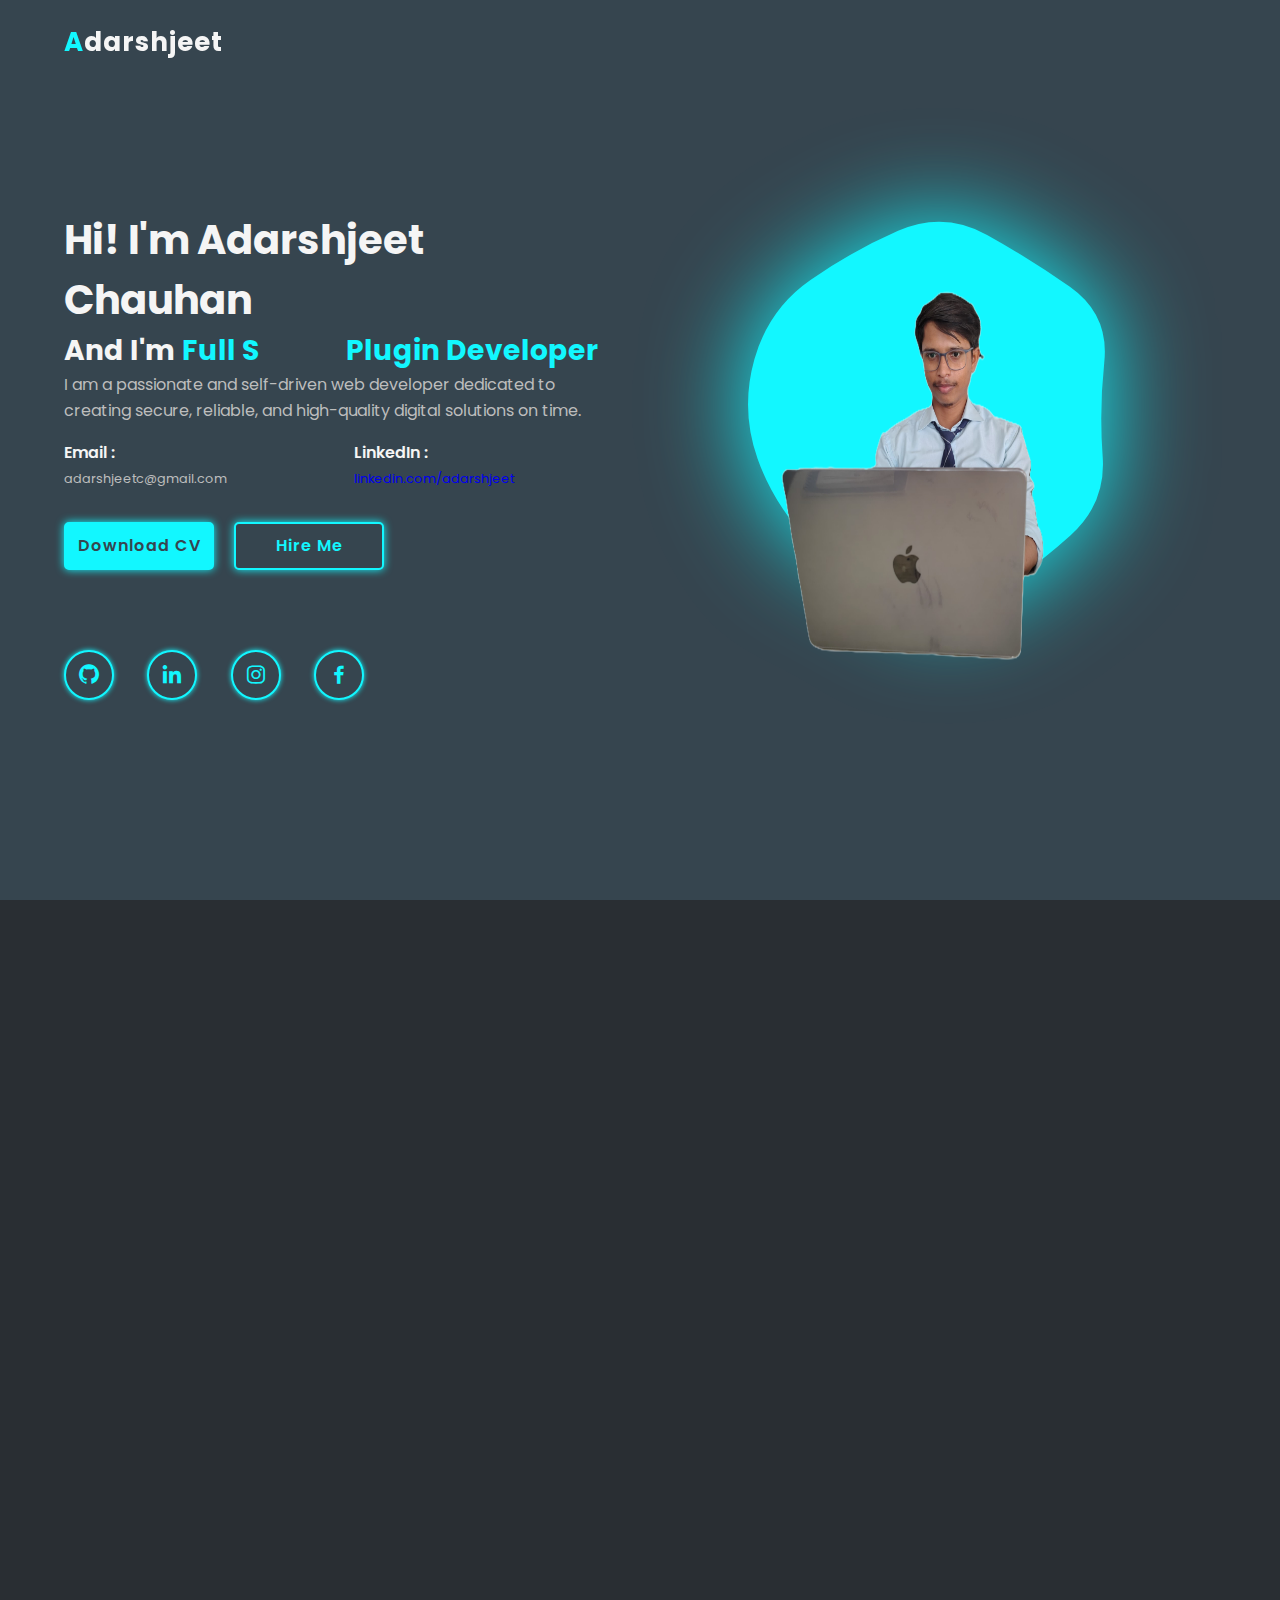
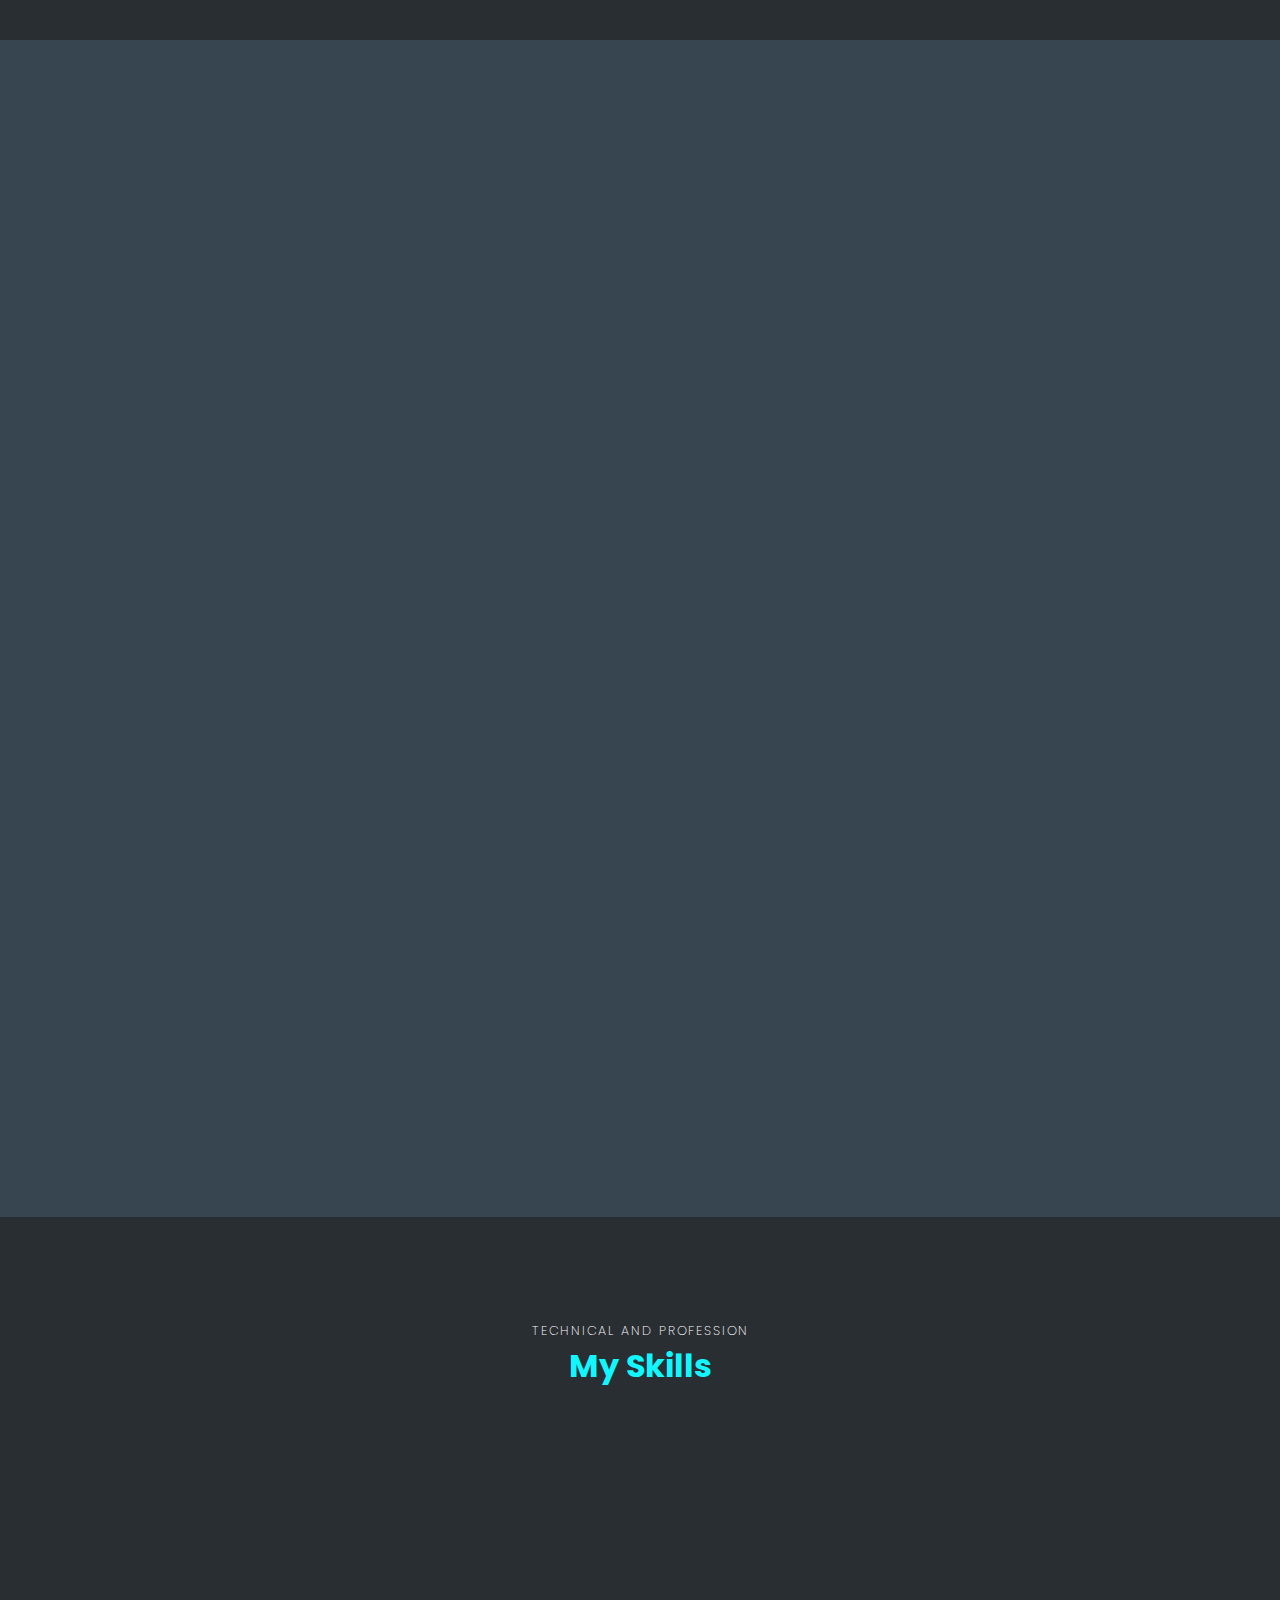
==== commit 51019de2: "updated readme.md file" ====
--- a/index.html
+++ b/index.html
@@ -409,7 +409,7 @@
                     <div class="port-content">
                         <h3>E-Commerce Website</h3>
                         <p>A full-stack e-commerce platform with product listings, cart management, secure checkout, and user authentication. Built using React and Redux Toolkit on the frontend, and Node.js, Express.js, and MongoDB (Mongoose) on the backend. Features include real-time inventory updates, admin panel for product management, and secure payment integration.</p>
-                        <a href=" https://ripanshumishra.github.io/stonepaperscissor/" ><i class="bx bx-link-external"></i></a>
+                        <a href=" https://adarshjeet0.github.io/stonepaperscissor/" ><i class="bx bx-link-external"></i></a>
                     </div>
                 </div>
 
@@ -429,9 +429,9 @@
                         <img src="Assets/API-Cover-photo.png" alt="">
                     </div>
                     <div class="port-content">
-                        <h3>Social Media API</h3>
+                        <h3>Social Media API (Backend)</h3>
                         <p>A secure and feature-rich RESTful API for social media interactions. It includes user authentication (login/register), and access control to prevent unauthorized actions. Authenticated users can create posts, like and comment on others' posts, and manage comments on their own posts. Users can also view all public posts and interactions. Built with Node.js, Express.js, MongoDB (Mongoose), and documented using Swagger.</p>
-                        <a href="https://ripanshumishra.github.io/profile-generator/"><i class="bx bx-link-external"></i></a>
+                        <a href="https://adarshjeet0.github.io/profile-generator/"><i class="bx bx-link-external"></i></a>
                     </div>
                 </div>
 
@@ -442,7 +442,7 @@
                     <div class="port-content">
                         <h3>Image Search Engine</h3>
                         <p>A responsive web app that lets users search and view unlimited images using an external API. Features include a dynamic search bar, real-time image results, and a “Load More” button for seamless pagination. Built with HTML, CSS, and JavaScript.</p>
-                        <a href="https://ripanshumishra.github.io/Tic-Tac-Toe/"><i class="bx bx-link-external"></i></a>
+                        <a href="https://adarshjeet0.github.io/img-search-engine" target="_blank"><i class="bx bx-link-external"></i></a>
                     </div>
                 </div>
                 <div class="port-box mix web">
@@ -452,7 +452,17 @@
                     <div class="port-content">
                         <h3>Advanced Todo App</h3>
                         <p>A smart task manager with indoor/outdoor task categorization and live weather display for outdoor tasks. Built with React and Redux Toolkit for a responsive and interactive user experience.</p>
-                        <a href="https://ripanshumishra.github.io/Tic-Tac-Toe/"><i class="bx bx-link-external"></i></a>
+                        <a href="https://adarshjeet0.github.io/advanced-todo-app" target="_blank"><i class="bx bx-link-external"></i></a>
+                    </div>
+                </div>
+                <div class="port-box mix web">
+                    <div class="port-image">
+                        <img src="Assets/e-commerce-api-cover-photo.jpg" alt="">
+                    </div>
+                    <div class="port-content">
+                        <h3>E-commerce API (Backend)</h3>
+                        <p>A backend API for an e-commerce platform built with Node.js, Express.js, and MongoDB. It supports product management, user authentication, cart functionality, and category-based filtering. The API is fully documented using Swagger for easy testing and integration.</p>
+                        <a href="https://adarshjeet0.github.io/advanced-todo-app" target="_blank"><i class="bx bx-link-external"></i></a>
                     </div>
                 </div>
 
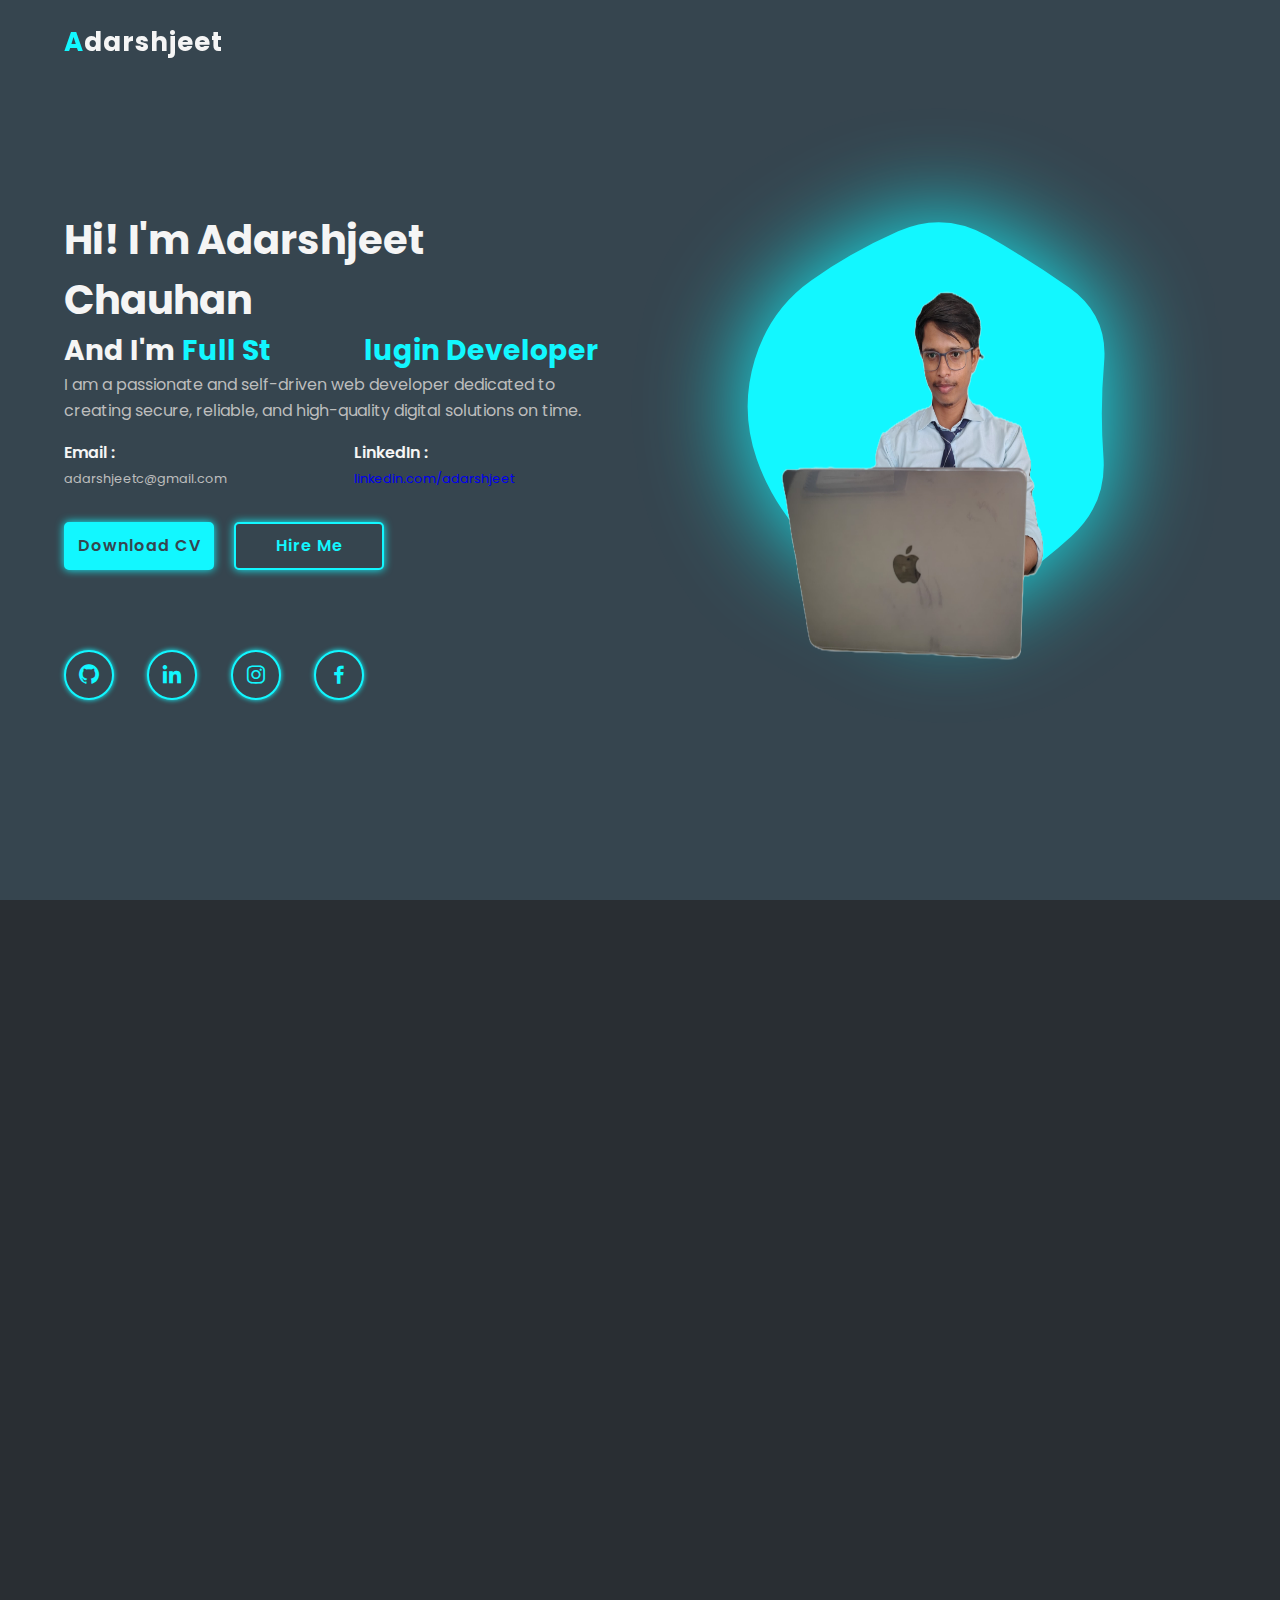
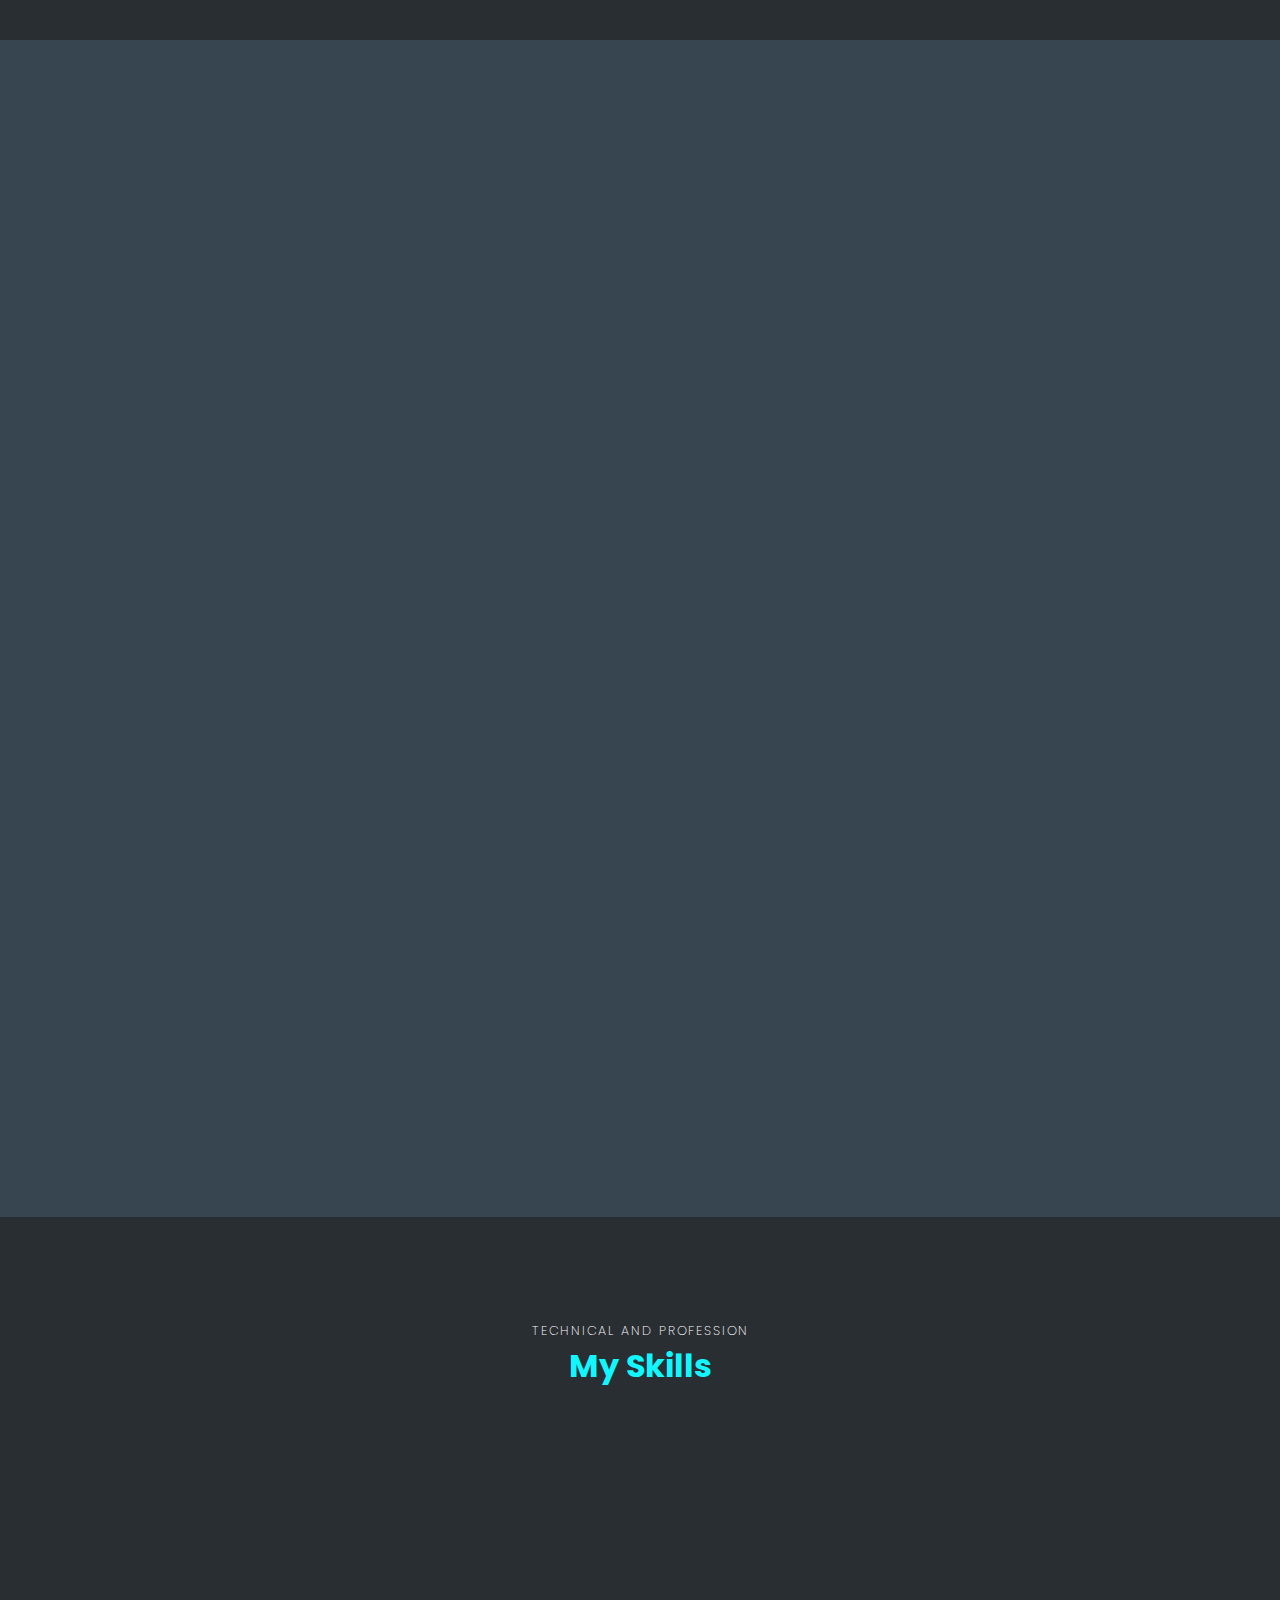
==== commit c3f8201f: "added new project social media api" ====
--- a/index.html
+++ b/index.html
@@ -462,7 +462,7 @@
                     <div class="port-content">
                         <h3>E-commerce API (Backend)</h3>
                         <p>A backend API for an e-commerce platform built with Node.js, Express.js, and MongoDB. It supports product management, user authentication, cart functionality, and category-based filtering. The API is fully documented using Swagger for easy testing and integration.</p>
-                        <a href="https://adarshjeet0.github.io/advanced-todo-app" target="_blank"><i class="bx bx-link-external"></i></a>
+                        <a href="https://social-media-api-b4ga.onrender.com/api-docs/" target="_blank"><i class="bx bx-link-external"></i></a>
                     </div>
                 </div>
 
